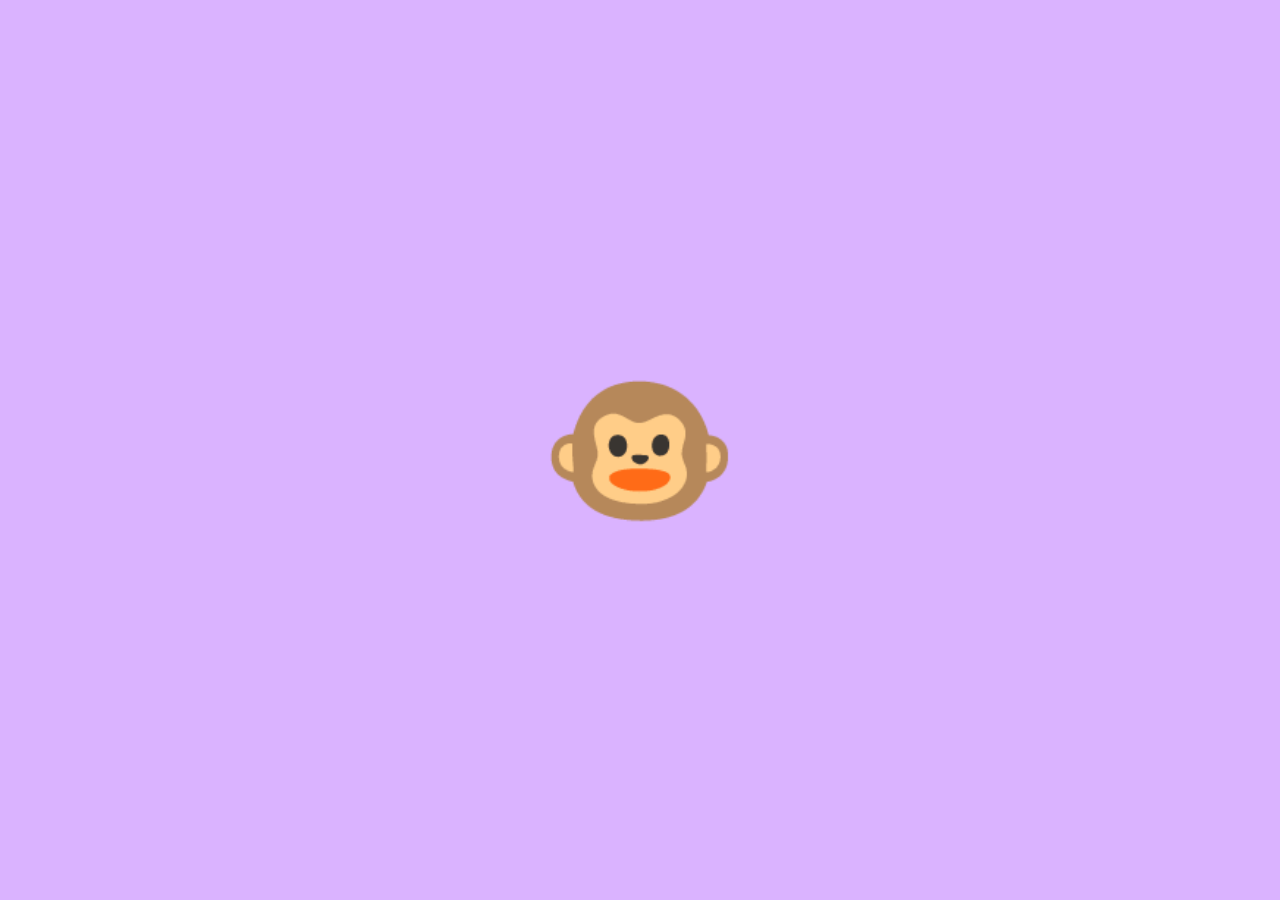
==== project 1/index.html @ 2f07be41 "first project done" ====
<!DOCTYPE html>
<html lang="en">
<head>
    <meta charset="UTF-8">
    <meta name="viewport" content="width=device-width, initial-scale=1.0">
    <title>Document</title>
    <link rel="stylesheet" href="styles.css">
</head>
<body>
    <div class="emoji closed active">🐵</div>
    <div class="emoji open">🙊</div>
    <script src="app.js"></script>
</body>
</html>
---- project 1/styles.css ----
*{
    box-sizing: border;
    margin: 0;
    padding: 0;
    background-color: rgb(218, 179, 255);
}

body {
    display: flex;
    flex-direction: column;
    justify-content: center;
    align-items: center;
    height: 100vh;
}

.emoji {
    font-size: 10rem;
    cursor: pointer;
    user-select: none;
}

.closed {
    display: none;
}

.open {
    display: none;
}

.active {
    display: block;
}
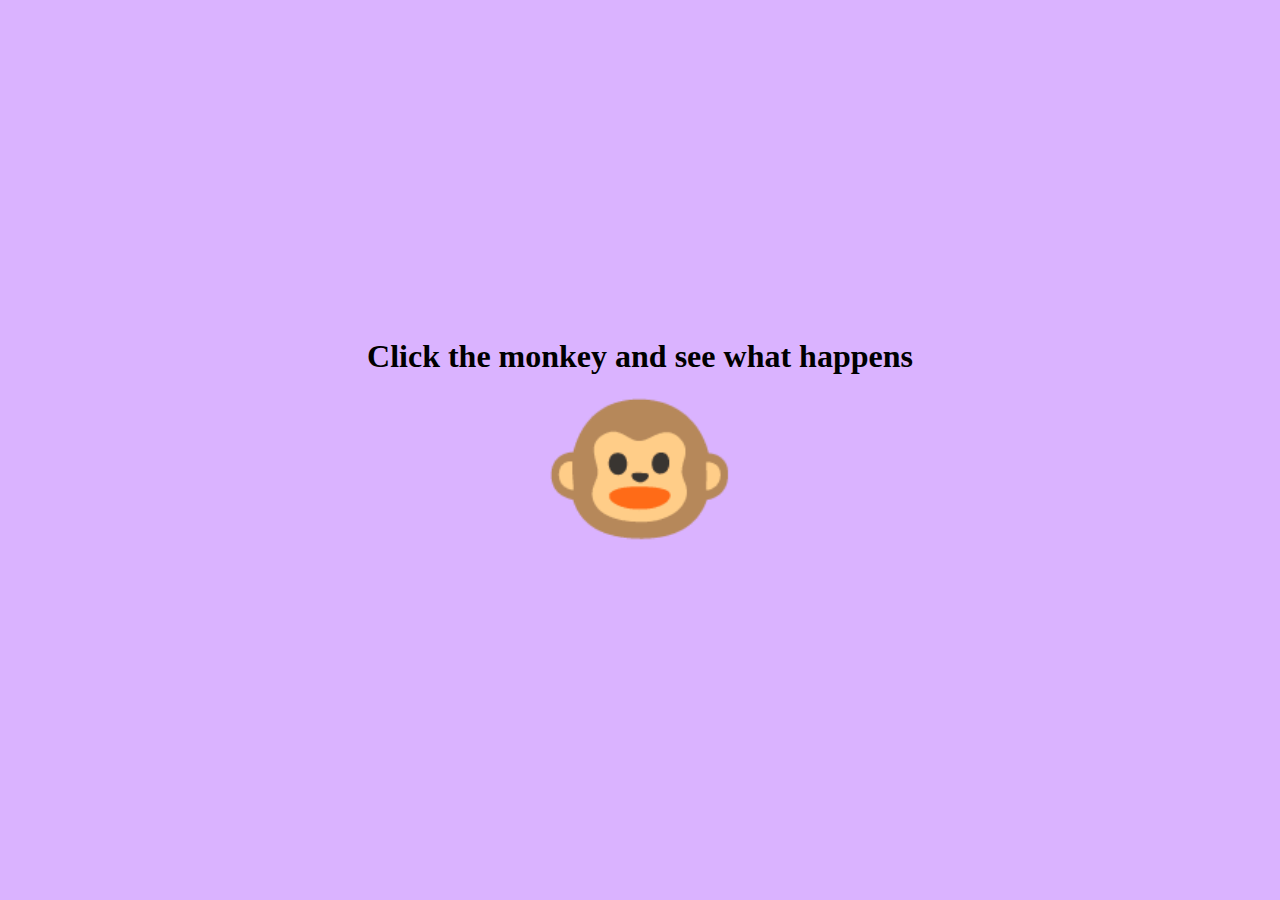
==== commit 43f54b5d: "error fixed" ====
--- a/project 1/index.html
+++ b/project 1/index.html
@@ -3,12 +3,14 @@
 <head>
     <meta charset="UTF-8">
     <meta name="viewport" content="width=device-width, initial-scale=1.0">
-    <title>Document</title>
+    <title>First Project</title>
     <link rel="stylesheet" href="styles.css">
 </head>
 <body>
+    <h1>Click the monkey and see what happens</h1>
     <div class="emoji closed active">🐵</div>
     <div class="emoji open">🙊</div>
     <script src="app.js"></script>
+
 </body>
 </html>